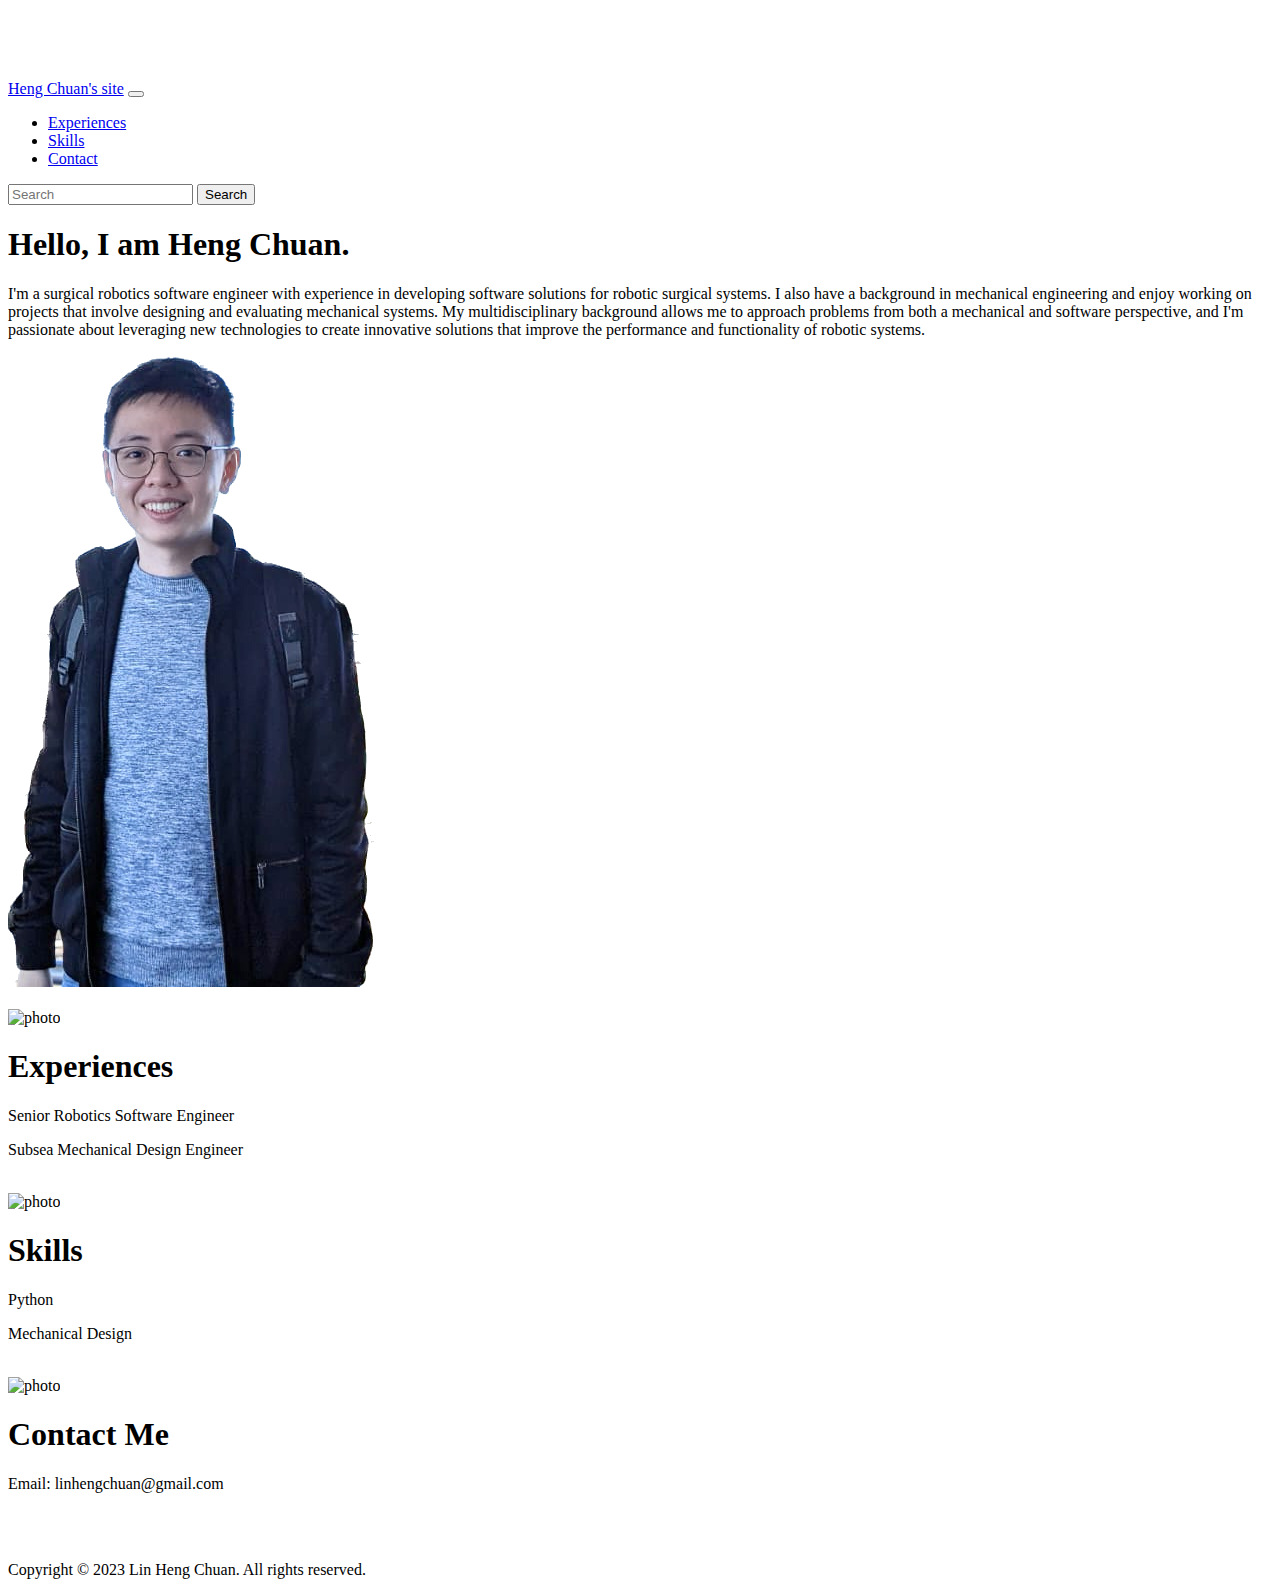
==== index.html @ 56479163 "Add icon and footer" ====
<!DOCTYPE html>
<html lang="en" data-bs-theme="auto">
  <head>
    <meta charset="UTF-8" />
    <meta http-equiv="X-UA-Compatible" content="IE=edge" />
    <meta name="viewport" content="width=device-width, initial-scale=1.0" />
    <link
      rel="apple-touch-icon"
      sizes="180x180"
      href="./assets/icon/apple-touch-icon.png"
    />
    <link
      rel="icon"
      type="image/png"
      sizes="32x32"
      href="./assets/icon/favicon-32x32.png"
    />
    <link
      rel="icon"
      type="image/png"
      sizes="16x16"
      href="./assets/icon/favicon-16x16.png"
    />
    <link rel="manifest" href="./assets/icon/site.webmanifest" />

    <link
      href="https://cdn.jsdelivr.net/npm/bootstrap@5.3.0-alpha3/dist/css/bootstrap.min.css"
      rel="stylesheet"
      integrity="sha384-KK94CHFLLe+nY2dmCWGMq91rCGa5gtU4mk92HdvYe+M/SXH301p5ILy+dN9+nJOZ"
      crossorigin="anonymous"
    />
    <title>Heng Chuan's Site</title>
    <link href="./assets/css/style.css" rel="stylesheet" />
  </head>
  <body>
    <!-- nav bar -->
    <nav class="navbar navbar-expand-md navbar-dark fixed-top bg-dark">
      <div class="container-fluid">
        <a class="navbar-brand" href="#">Heng Chuan's site</a>
        <button
          class="navbar-toggler"
          type="button"
          data-bs-toggle="collapse"
          data-bs-target="#navbarCollapse"
          aria-controls="navbarCollapse"
          aria-expanded="false"
          aria-label="Toggle navigation"
        >
          <span class="navbar-toggler-icon"></span>
        </button>
        <div class="collapse navbar-collapse" id="navbarCollapse">
          <ul class="navbar-nav me-auto mb-2 mb-md-0">
            <li class="nav-item">
              <a class="nav-link active" href="#experiences">Experiences</a>
            </li>
            <!-- <li class="nav-item">
              <a class="nav-link active" href="#">Projects</a>
            </li> -->
            <li class="nav-item">
              <a class="nav-link active" href="#skills">Skills</a>
            </li>
            <li class="nav-item">
              <a class="nav-link active" href="#contact">Contact</a>
            </li>
          </ul>
          <form class="d-flex" role="search">
            <input
              class="form-control me-2"
              type="search"
              placeholder="Search"
              aria-label="Search"
            />
            <button class="btn btn-outline-success" type="submit">
              Search
            </button>
          </form>
        </div>
      </div>
    </nav>

    <!-- body -->
    <main class="container text-center">
      <!-- Intro content -->
      <div class="bg-body-tertiary p-5 rounded">
        <div class="row">
          <div class="col-md-8">
            <h1>Hello, I am Heng Chuan.</h1>
            <p>
              I'm a surgical robotics software engineer with experience in
              developing software solutions for robotic surgical systems. I also
              have a background in mechanical engineering and enjoy working on
              projects that involve designing and evaluating mechanical systems.
              My multidisciplinary background allows me to approach problems
              from both a mechanical and software perspective, and I'm
              passionate about leveraging new technologies to create innovative
              solutions that improve the performance and functionality of
              robotic systems.
            </p>
          </div>
          <div class="col">
            <img
              class="img-fluid rounded w-50"
              src="./assets/photos/hc_photo1.png"
              alt="photo"
            />
          </div>
        </div>
      </div>
      <br />

      <!-- Experience Content -->
      <div class="bg-body-tertiary p-5 rounded" id="experiences">
        <div class="row">
          <div class="col">
            <img
              class="img-fluid rounded w-50"
              src="https://cdn-icons-png.flaticon.com/512/1243/1243560.png"
              alt="photo"
            />
          </div>
          <div class="col-md-8">
            <h1>Experiences</h1>
            <p>Senior Robotics Software Engineer</p>
            <p>Subsea Mechanical Design Engineer</p>
          </div>
        </div>
      </div>
      <br />

      <!-- Project Content -->
      <!-- <div class="bg-body-tertiary p-5 rounded" id="experiences">
        <div class="row">
          <div class="col">
            <img
              class="img-fluid rounded w-50"
              src="https://cdn-icons-png.flaticon.com/512/1087/1087927.png"
              alt="Project icon"
            />
          </div>
          <div class="col-md-8">
            <h1>Personal Projects</h1>
            <p></p>
            <p></p>
          </div>
        </div>
      </div>
      <br /> -->

      <!-- Skill Content -->
      <div class="bg-body-tertiary p-5 rounded" id="skills">
        <div class="row">
          <div class="col">
            <img
              class="img-fluid rounded w-50"
              src="https://cdn-icons-png.flaticon.com/512/2502/2502399.png"
              alt="photo"
            />
          </div>
          <div class="col-md-8">
            <h1>Skills</h1>
            <p>Python</p>
            <p>Mechanical Design</p>
          </div>
        </div>
      </div>
      <br />

      <!-- Contact Me Content -->
      <div class="bg-body-tertiary p-5 rounded" id="contact">
        <div class="row">
          <div class="col">
            <img
              class="img-fluid rounded w-50"
              src="https://cdn-icons-png.flaticon.com/512/3095/3095583.png"
              alt="photo"
            />
          </div>
          <div class="col-md-8">
            <h1>Contact Me</h1>
            <p>Email: linhengchuan@gmail.com</p>
            <a href="https://www.linkedin.com/in/heng-chuan-lin/">
              <img
                style="width: 50px"
                src="https://cdn-icons-png.flaticon.com/512/3536/3536505.png"
                alt=""
              />
            </a>
          </div>
        </div>
      </div>
      <br />
    </main>

    <p class="bg-dark text-white m-0 small">
      Copyright &copy 2023 Lin Heng Chuan. All rights reserved.
    </p>

    <script
      src="https://cdn.jsdelivr.net/npm/bootstrap@5.3.0-alpha3/dist/js/bootstrap.bundle.min.js"
      integrity="sha384-ENjdO4Dr2bkBIFxQpeoTz1HIcje39Wm4jDKdf19U8gI4ddQ3GYNS7NTKfAdVQSZe"
      crossorigin="anonymous"
    ></script>
  </body>
</html>
---- assets/css/style.css ----
body {
  min-height: 75rem;
  padding-top: 4.5rem;
}

/* .footer {
  position: fixed;
  left: 0;
  bottom: 0;
  width: 100%;
  height: auto;
  margin: 0;
} */

/* .bd-placeholder-img {
font-size: 1.125rem;
text-anchor: middle;
-webkit-user-select: none;
-moz-user-select: none;
user-select: none;
}

@media (min-width: 768px) {
.bd-placeholder-img-lg {
    font-size: 3.5rem;
}
}

.b-example-divider {
width: 100%;
height: 3rem;
background-color: rgba(0, 0, 0, .1);
border: solid rgba(0, 0, 0, .15);
border-width: 1px 0;
box-shadow: inset 0 .5em 1.5em rgba(0, 0, 0, .1), inset 0 .125em .5em rgba(0, 0, 0, .15);
}

.b-example-vr {
flex-shrink: 0;
width: 1.5rem;
height: 100vh;
}

.bi {
vertical-align: -.125em;
fill: currentColor;
}

.nav-scroller {
position: relative;
z-index: 2;
height: 2.75rem;
overflow-y: hidden;
}

.nav-scroller .nav {
display: flex;
flex-wrap: nowrap;
padding-bottom: 1rem;
margin-top: -1px;
overflow-x: auto;
text-align: center;
white-space: nowrap;
-webkit-overflow-scrolling: touch;
}

.btn-bd-primary {
--bd-violet-bg: #712cf9;
--bd-violet-rgb: 112.520718, 44.062154, 249.437846;

--bs-btn-font-weight: 600;
--bs-btn-color: var(--bs-white);
--bs-btn-bg: var(--bd-violet-bg);
--bs-btn-border-color: var(--bd-violet-bg);
--bs-btn-hover-color: var(--bs-white);
--bs-btn-hover-bg: #6528e0;
--bs-btn-hover-border-color: #6528e0;
--bs-btn-focus-shadow-rgb: var(--bd-violet-rgb);
--bs-btn-active-color: var(--bs-btn-hover-color);
--bs-btn-active-bg: #5a23c8;
--bs-btn-active-border-color: #5a23c8;
}
.bd-mode-toggle {
z-index: 1500;
} */
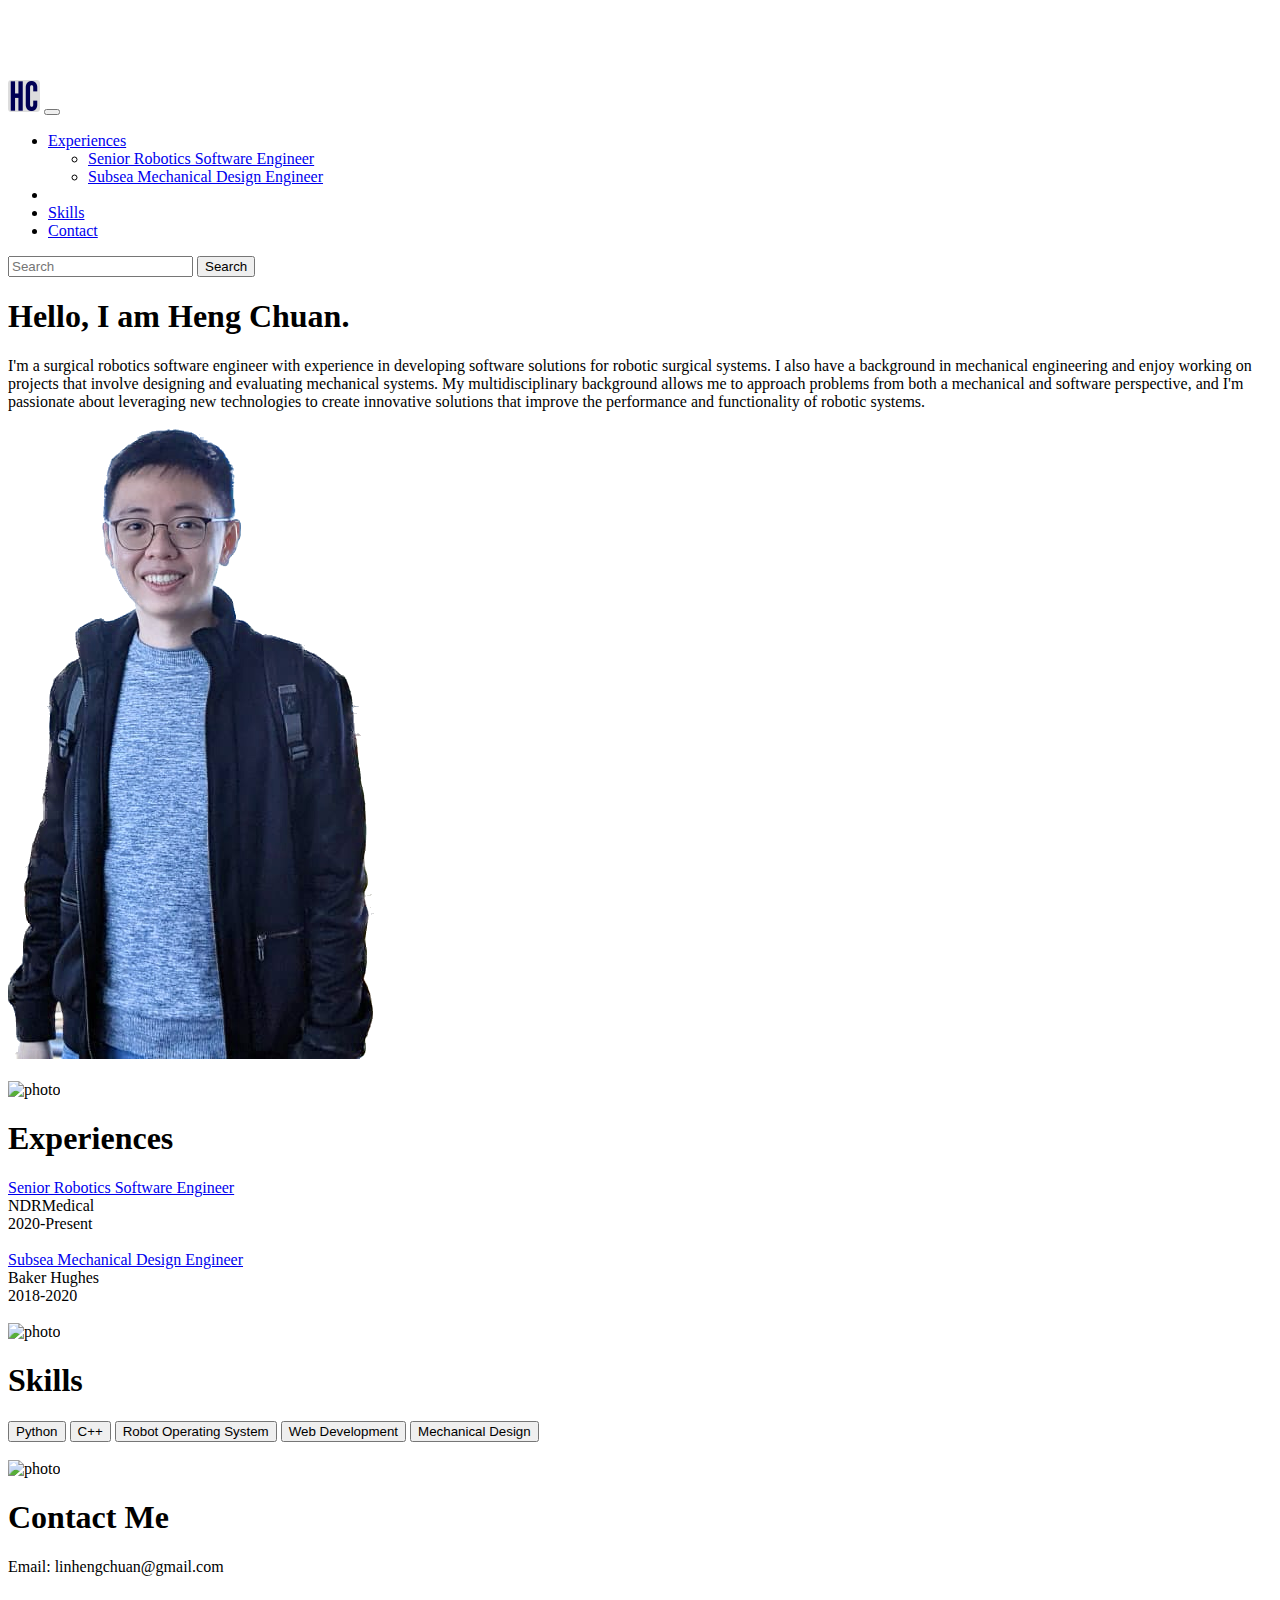
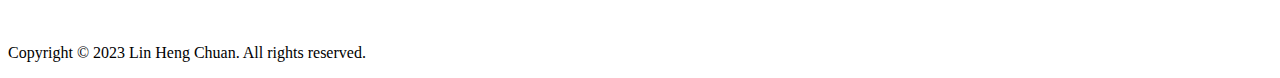
==== commit 0e61a6d3: "Add photo and work exp" ====
--- a/index.html
+++ b/index.html
@@ -36,7 +36,7 @@
     <!-- nav bar -->
     <nav class="navbar navbar-expand-md navbar-dark fixed-top bg-dark">
       <div class="container-fluid">
-        <a class="navbar-brand" href="#">Heng Chuan's site</a>
+        <a class="navbar-brand" href="./index.html"><img src="./assets/icon/favicon-32x32.png" alt=""></a>
         <button
           class="navbar-toggler"
           type="button"
@@ -50,26 +50,33 @@
         </button>
         <div class="collapse navbar-collapse" id="navbarCollapse">
           <ul class="navbar-nav me-auto mb-2 mb-md-0">
-            <li class="nav-item">
-              <a class="nav-link active" href="#experiences">Experiences</a>
+            <li class="nav-item dropdown">
+              <a class="nav-link dropdown-toggle active" href="./index.html#experiences" data-bs-toggle="dropdown" aria-expanded="false">Experiences</a>
+              <ul class="dropdown-menu">
+                <li><a class="dropdown-item" href="./work_experiences.html#robotics_software_engineer">Senior Robotics Software Engineer</a></li>
+                <li><a class="dropdown-item" href="./work_experiences.html#mechanical_design_engineer">Subsea Mechanical Design Engineer</a></li>
+              </ul>
             </li>
+          <li class="nav-item">
             <!-- <li class="nav-item">
-              <a class="nav-link active" href="#">Projects</a>
+              <a class="nav-link active" href="./index.html#projects">Projects</a>
             </li> -->
             <li class="nav-item">
-              <a class="nav-link active" href="#skills">Skills</a>
+              <a class="nav-link active" href="./index.html#skills">Skills</a>
             </li>
             <li class="nav-item">
-              <a class="nav-link active" href="#contact">Contact</a>
+              <a class="nav-link active" href="./index.html#contact">Contact</a>
             </li>
           </ul>
-          <form class="d-flex" role="search">
+          <form class="d-flex" role="search" action="https://www.google.com/search" method="get">
             <input
               class="form-control me-2"
               type="search"
               placeholder="Search"
               aria-label="Search"
-            />
+              name="q"
+            />
+            <input type="hidden" name="sitesearch" value="linhengchuan.github.io">
             <button class="btn btn-outline-success" type="submit">
               Search
             </button>
@@ -100,13 +107,13 @@
           <div class="col">
             <img
               class="img-fluid rounded w-50"
-              src="./assets/photos/hc_photo1.png"
-              alt="photo"
-            />
-          </div>
-        </div>
-      </div>
-      <br />
+              src="./assets/photos/hc-photo1.png"
+              alt="photo"
+            />
+          </div>
+        </div>
+      </div>
+      <br>
 
       <!-- Experience Content -->
       <div class="bg-body-tertiary p-5 rounded" id="experiences">
@@ -120,13 +127,29 @@
           </div>
           <div class="col-md-8">
             <h1>Experiences</h1>
-            <p>Senior Robotics Software Engineer</p>
-            <p>Subsea Mechanical Design Engineer</p>
-          </div>
-        </div>
-      </div>
-      <br />
-
+            <div class="bg-body-tertiary p-5 rounded">
+              <div class="row">
+                <div class="col"><a href="./work_experiences.html#robotics_software_engineer">Senior Robotics Software Engineer</a>
+                </div>
+                <div class="col">NDRMedical
+                </div>                
+                <div class="col">2020-Present
+                </div>
+              </div>
+              <br>
+              <div class="row">
+                <div class="col"><a href="./work_experiences.html#mechanical_design_engineer">Subsea Mechanical Design Engineer</a>
+                </div>
+                <div class="col">Baker Hughes
+                </div>                
+                <div class="col">2018-2020
+                </div>
+              </div>
+            </div>
+          </div>
+        </div>
+      </div>
+      <br>
       <!-- Project Content -->
       <!-- <div class="bg-body-tertiary p-5 rounded" id="experiences">
         <div class="row">
@@ -144,8 +167,7 @@
           </div>
         </div>
       </div>
-      <br /> -->
-
+      <br> -->
       <!-- Skill Content -->
       <div class="bg-body-tertiary p-5 rounded" id="skills">
         <div class="row">
@@ -158,13 +180,15 @@
           </div>
           <div class="col-md-8">
             <h1>Skills</h1>
-            <p>Python</p>
-            <p>Mechanical Design</p>
-          </div>
-        </div>
-      </div>
-      <br />
-
+            <button type="button" class="btn btn-secondary m-1">Python</button>
+            <button type="button" class="btn btn-secondary m-1">C++</button>
+            <button type="button" class="btn btn-secondary m-1">Robot Operating System</button>
+            <button type="button" class="btn btn-secondary m-1">Web Development</button>
+            <button type="button" class="btn btn-secondary m-1">Mechanical Design</button>
+          </div>
+        </div>
+      </div>
+      <br>
       <!-- Contact Me Content -->
       <div class="bg-body-tertiary p-5 rounded" id="contact">
         <div class="row">
@@ -188,7 +212,7 @@
           </div>
         </div>
       </div>
-      <br />
+      <br>
     </main>
 
     <p class="bg-dark text-white m-0 small">
@@ -200,5 +224,8 @@
       integrity="sha384-ENjdO4Dr2bkBIFxQpeoTz1HIcje39Wm4jDKdf19U8gI4ddQ3GYNS7NTKfAdVQSZe"
       crossorigin="anonymous"
     ></script>
+    <script src="https://cdn.jsdelivr.net/npm/popper.js@1.14.7/dist/umd/popper.min.js" integrity="sha384-UO2eT0CpHqdSJQ6hJty5KVphtPhzWj9WO1clHTMGa3JDZwrnQq4sF86dIHNDz0W1" crossorigin="anonymous"></script>
+    <script src="https://cdn.jsdelivr.net/npm/bootstrap@4.3.1/dist/js/bootstrap.min.js" integrity="sha384-JjSmVgyd0p3pXB1rRibZUAYoIIy6OrQ6VrjIEaFf/nJGzIxFDsf4x0xIM+B07jRM" crossorigin="anonymous"></script>
+    <script src="./assets/js/search.js"></script>
   </body>
 </html>
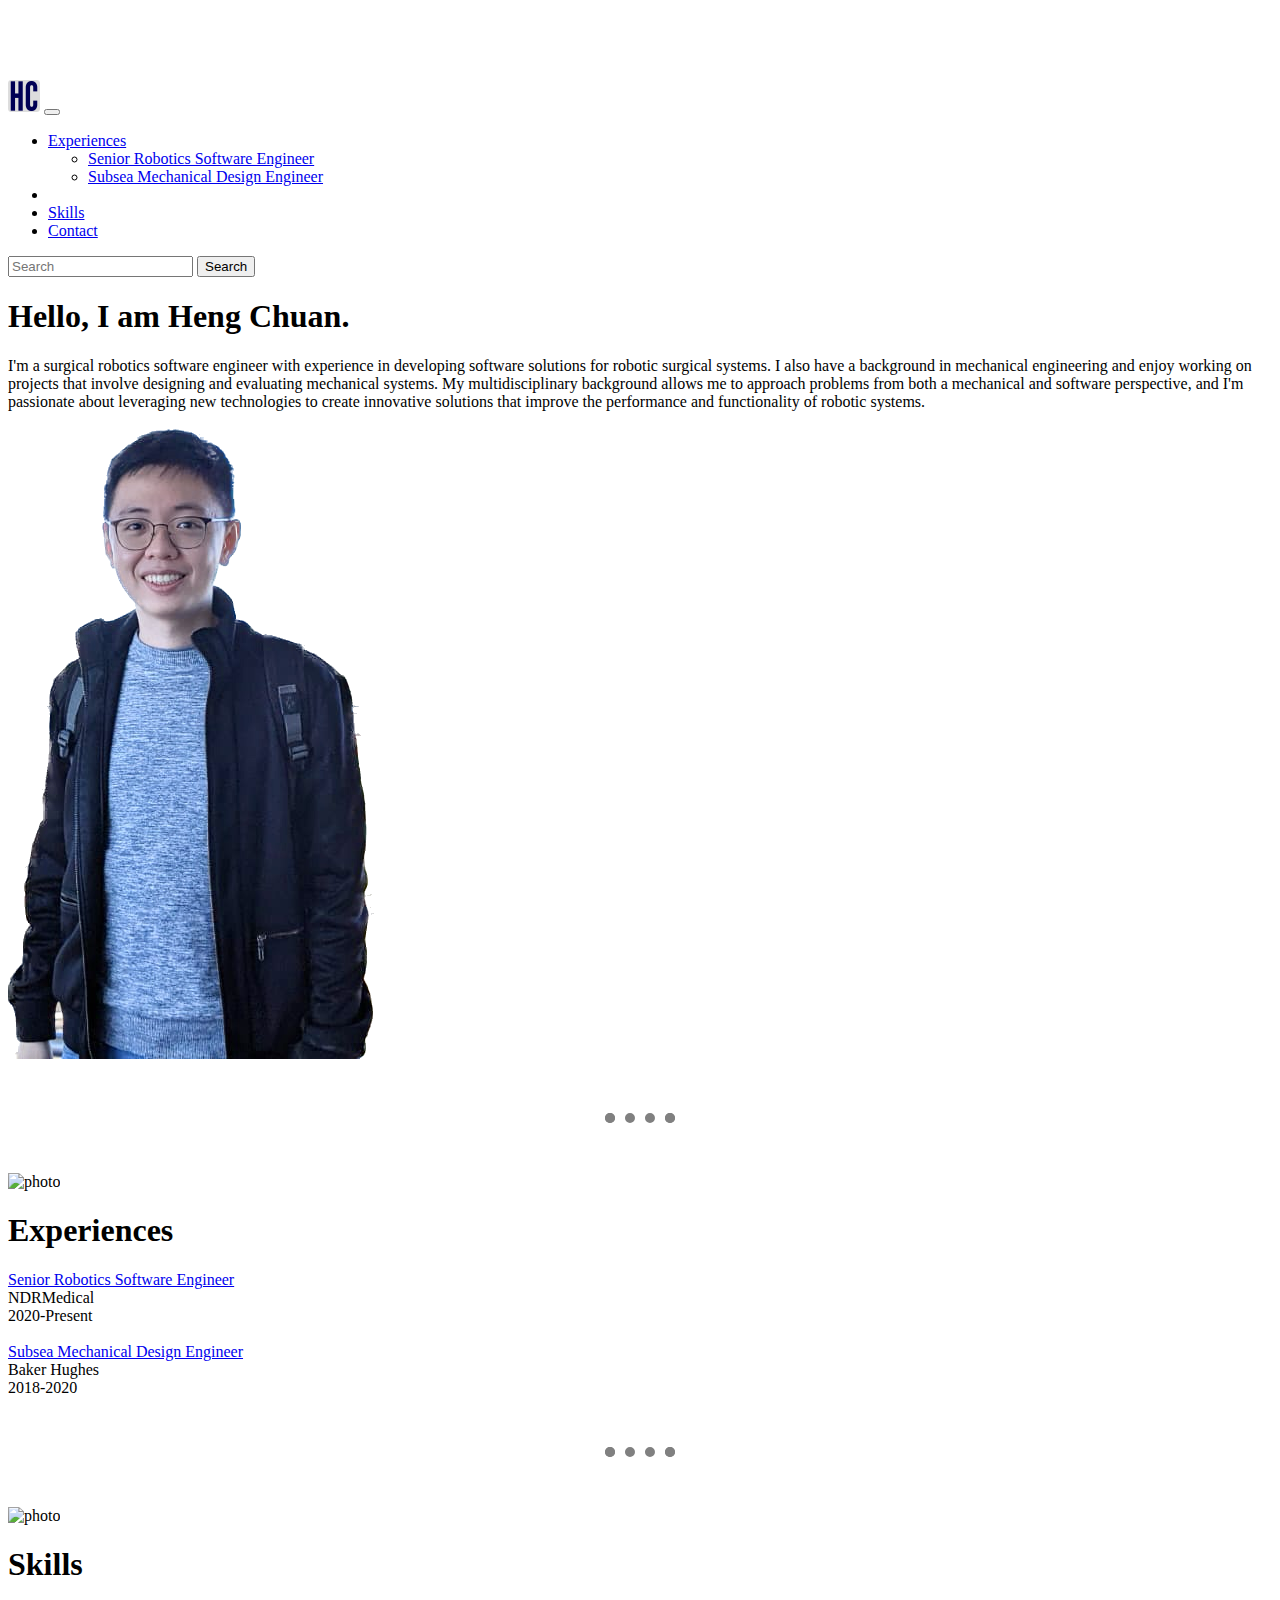
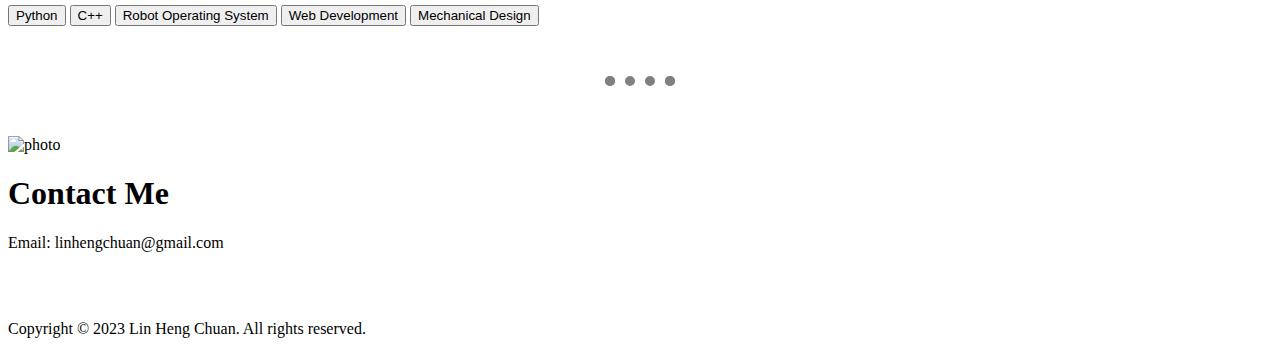
==== commit 14760386: "Update break format" ====
--- a/index.html
+++ b/index.html
@@ -36,7 +36,9 @@
     <!-- nav bar -->
     <nav class="navbar navbar-expand-md navbar-dark fixed-top bg-dark">
       <div class="container-fluid">
-        <a class="navbar-brand" href="./index.html"><img src="./assets/icon/favicon-32x32.png" alt=""></a>
+        <a class="navbar-brand" href="./index.html"
+          ><img src="./assets/icon/favicon-32x32.png" alt=""
+        /></a>
         <button
           class="navbar-toggler"
           type="button"
@@ -51,16 +53,36 @@
         <div class="collapse navbar-collapse" id="navbarCollapse">
           <ul class="navbar-nav me-auto mb-2 mb-md-0">
             <li class="nav-item dropdown">
-              <a class="nav-link dropdown-toggle active" href="./index.html#experiences" data-bs-toggle="dropdown" aria-expanded="false">Experiences</a>
+              <a
+                class="nav-link dropdown-toggle active"
+                href="./index.html#experiences"
+                data-bs-toggle="dropdown"
+                aria-expanded="false"
+                >Experiences</a
+              >
               <ul class="dropdown-menu">
-                <li><a class="dropdown-item" href="./work_experiences.html#robotics_software_engineer">Senior Robotics Software Engineer</a></li>
-                <li><a class="dropdown-item" href="./work_experiences.html#mechanical_design_engineer">Subsea Mechanical Design Engineer</a></li>
+                <li>
+                  <a
+                    class="dropdown-item"
+                    href="./work_experiences.html#robotics_software_engineer"
+                    >Senior Robotics Software Engineer</a
+                  >
+                </li>
+                <li>
+                  <a
+                    class="dropdown-item"
+                    href="./work_experiences.html#mechanical_design_engineer"
+                    >Subsea Mechanical Design Engineer</a
+                  >
+                </li>
               </ul>
             </li>
-          <li class="nav-item">
-            <!-- <li class="nav-item">
+            <li class="nav-item">
+              <!-- <li class="nav-item">
               <a class="nav-link active" href="./index.html#projects">Projects</a>
             </li> -->
+            </li>
+
             <li class="nav-item">
               <a class="nav-link active" href="./index.html#skills">Skills</a>
             </li>
@@ -68,7 +90,12 @@
               <a class="nav-link active" href="./index.html#contact">Contact</a>
             </li>
           </ul>
-          <form class="d-flex" role="search" action="https://www.google.com/search" method="get">
+          <form
+            class="d-flex"
+            role="search"
+            action="https://www.google.com/search"
+            method="get"
+          >
             <input
               class="form-control me-2"
               type="search"
@@ -76,7 +103,11 @@
               aria-label="Search"
               name="q"
             />
-            <input type="hidden" name="sitesearch" value="linhengchuan.github.io">
+            <input
+              type="hidden"
+              name="sitesearch"
+              value="linhengchuan.github.io"
+            />
             <button class="btn btn-outline-success" type="submit">
               Search
             </button>
@@ -88,7 +119,7 @@
     <!-- body -->
     <main class="container text-center">
       <!-- Intro content -->
-      <div class="bg-body-tertiary p-5 rounded">
+      <div class="bg-secondary-subtle py-5 rounded">
         <div class="row">
           <div class="col-md-8">
             <h1>Hello, I am Heng Chuan.</h1>
@@ -113,10 +144,10 @@
           </div>
         </div>
       </div>
-      <br>
+      <div class="br-content"></div>
 
       <!-- Experience Content -->
-      <div class="bg-body-tertiary p-5 rounded" id="experiences">
+      <div class="bg-secondary-subtle py-5 rounded" id="experiences">
         <div class="row">
           <div class="col">
             <img
@@ -127,31 +158,33 @@
           </div>
           <div class="col-md-8">
             <h1>Experiences</h1>
-            <div class="bg-body-tertiary p-5 rounded">
+            <div class="bg-secondary-subtle py-5 rounded">
               <div class="row">
-                <div class="col"><a href="./work_experiences.html#robotics_software_engineer">Senior Robotics Software Engineer</a>
+                <div class="col">
+                  <a href="./work_experiences.html#robotics_software_engineer"
+                    >Senior Robotics Software Engineer</a
+                  >
                 </div>
-                <div class="col">NDRMedical
-                </div>                
-                <div class="col">2020-Present
+                <div class="col">NDRMedical</div>
+                <div class="col">2020-Present</div>
+              </div>
+              <br />
+              <div class="row">
+                <div class="col">
+                  <a href="./work_experiences.html#mechanical_design_engineer"
+                    >Subsea Mechanical Design Engineer</a
+                  >
                 </div>
-              </div>
-              <br>
-              <div class="row">
-                <div class="col"><a href="./work_experiences.html#mechanical_design_engineer">Subsea Mechanical Design Engineer</a>
-                </div>
-                <div class="col">Baker Hughes
-                </div>                
-                <div class="col">2018-2020
-                </div>
+                <div class="col">Baker Hughes</div>
+                <div class="col">2018-2020</div>
               </div>
             </div>
           </div>
         </div>
       </div>
-      <br>
+      <div class="br-content"></div>
       <!-- Project Content -->
-      <!-- <div class="bg-body-tertiary p-5 rounded" id="experiences">
+      <!-- <div class="bg-secondary-subtle py-5 rounded" id="experiences">
         <div class="row">
           <div class="col">
             <img
@@ -167,9 +200,9 @@
           </div>
         </div>
       </div>
-      <br> -->
+      <div class="br-content"></div>-->
       <!-- Skill Content -->
-      <div class="bg-body-tertiary p-5 rounded" id="skills">
+      <div class="bg-secondary-subtle py-5 rounded" id="skills">
         <div class="row">
           <div class="col">
             <img
@@ -182,15 +215,21 @@
             <h1>Skills</h1>
             <button type="button" class="btn btn-secondary m-1">Python</button>
             <button type="button" class="btn btn-secondary m-1">C++</button>
-            <button type="button" class="btn btn-secondary m-1">Robot Operating System</button>
-            <button type="button" class="btn btn-secondary m-1">Web Development</button>
-            <button type="button" class="btn btn-secondary m-1">Mechanical Design</button>
-          </div>
-        </div>
-      </div>
-      <br>
+            <button type="button" class="btn btn-secondary m-1">
+              Robot Operating System
+            </button>
+            <button type="button" class="btn btn-secondary m-1">
+              Web Development
+            </button>
+            <button type="button" class="btn btn-secondary m-1">
+              Mechanical Design
+            </button>
+          </div>
+        </div>
+      </div>
+      <div class="br-content"></div>
       <!-- Contact Me Content -->
-      <div class="bg-body-tertiary p-5 rounded" id="contact">
+      <div class="bg-secondary-subtle py-5 rounded" id="contact">
         <div class="row">
           <div class="col">
             <img
@@ -212,7 +251,7 @@
           </div>
         </div>
       </div>
-      <br>
+      <br />
     </main>
 
     <p class="bg-dark text-white m-0 small">
@@ -224,8 +263,16 @@
       integrity="sha384-ENjdO4Dr2bkBIFxQpeoTz1HIcje39Wm4jDKdf19U8gI4ddQ3GYNS7NTKfAdVQSZe"
       crossorigin="anonymous"
     ></script>
-    <script src="https://cdn.jsdelivr.net/npm/popper.js@1.14.7/dist/umd/popper.min.js" integrity="sha384-UO2eT0CpHqdSJQ6hJty5KVphtPhzWj9WO1clHTMGa3JDZwrnQq4sF86dIHNDz0W1" crossorigin="anonymous"></script>
-    <script src="https://cdn.jsdelivr.net/npm/bootstrap@4.3.1/dist/js/bootstrap.min.js" integrity="sha384-JjSmVgyd0p3pXB1rRibZUAYoIIy6OrQ6VrjIEaFf/nJGzIxFDsf4x0xIM+B07jRM" crossorigin="anonymous"></script>
+    <script
+      src="https://cdn.jsdelivr.net/npm/popper.js@1.14.7/dist/umd/popper.min.js"
+      integrity="sha384-UO2eT0CpHqdSJQ6hJty5KVphtPhzWj9WO1clHTMGa3JDZwrnQq4sF86dIHNDz0W1"
+      crossorigin="anonymous"
+    ></script>
+    <script
+      src="https://cdn.jsdelivr.net/npm/bootstrap@4.3.1/dist/js/bootstrap.min.js"
+      integrity="sha384-JjSmVgyd0p3pXB1rRibZUAYoIIy6OrQ6VrjIEaFf/nJGzIxFDsf4x0xIM+B07jRM"
+      crossorigin="anonymous"
+    ></script>
     <script src="./assets/js/search.js"></script>
   </body>
 </html>
--- a/assets/css/style.css
+++ b/assets/css/style.css
@@ -3,83 +3,11 @@
   padding-top: 4.5rem;
 }
 
-/* .footer {
-  position: fixed;
-  left: 0;
-  bottom: 0;
-  width: 100%;
-  height: auto;
-  margin: 0;
-} */
-
-/* .bd-placeholder-img {
-font-size: 1.125rem;
-text-anchor: middle;
--webkit-user-select: none;
--moz-user-select: none;
-user-select: none;
+.br-content {
+  border-style: dotted;
+  border-bottom: 100px;
+  border-color: grey;
+  border-width: 10px;
+  margin: 50px auto;
+  width: 50px;
 }
-
-@media (min-width: 768px) {
-.bd-placeholder-img-lg {
-    font-size: 3.5rem;
-}
-}
-
-.b-example-divider {
-width: 100%;
-height: 3rem;
-background-color: rgba(0, 0, 0, .1);
-border: solid rgba(0, 0, 0, .15);
-border-width: 1px 0;
-box-shadow: inset 0 .5em 1.5em rgba(0, 0, 0, .1), inset 0 .125em .5em rgba(0, 0, 0, .15);
-}
-
-.b-example-vr {
-flex-shrink: 0;
-width: 1.5rem;
-height: 100vh;
-}
-
-.bi {
-vertical-align: -.125em;
-fill: currentColor;
-}
-
-.nav-scroller {
-position: relative;
-z-index: 2;
-height: 2.75rem;
-overflow-y: hidden;
-}
-
-.nav-scroller .nav {
-display: flex;
-flex-wrap: nowrap;
-padding-bottom: 1rem;
-margin-top: -1px;
-overflow-x: auto;
-text-align: center;
-white-space: nowrap;
--webkit-overflow-scrolling: touch;
-}
-
-.btn-bd-primary {
---bd-violet-bg: #712cf9;
---bd-violet-rgb: 112.520718, 44.062154, 249.437846;
-
---bs-btn-font-weight: 600;
---bs-btn-color: var(--bs-white);
---bs-btn-bg: var(--bd-violet-bg);
---bs-btn-border-color: var(--bd-violet-bg);
---bs-btn-hover-color: var(--bs-white);
---bs-btn-hover-bg: #6528e0;
---bs-btn-hover-border-color: #6528e0;
---bs-btn-focus-shadow-rgb: var(--bd-violet-rgb);
---bs-btn-active-color: var(--bs-btn-hover-color);
---bs-btn-active-bg: #5a23c8;
---bs-btn-active-border-color: #5a23c8;
-}
-.bd-mode-toggle {
-z-index: 1500;
-} */
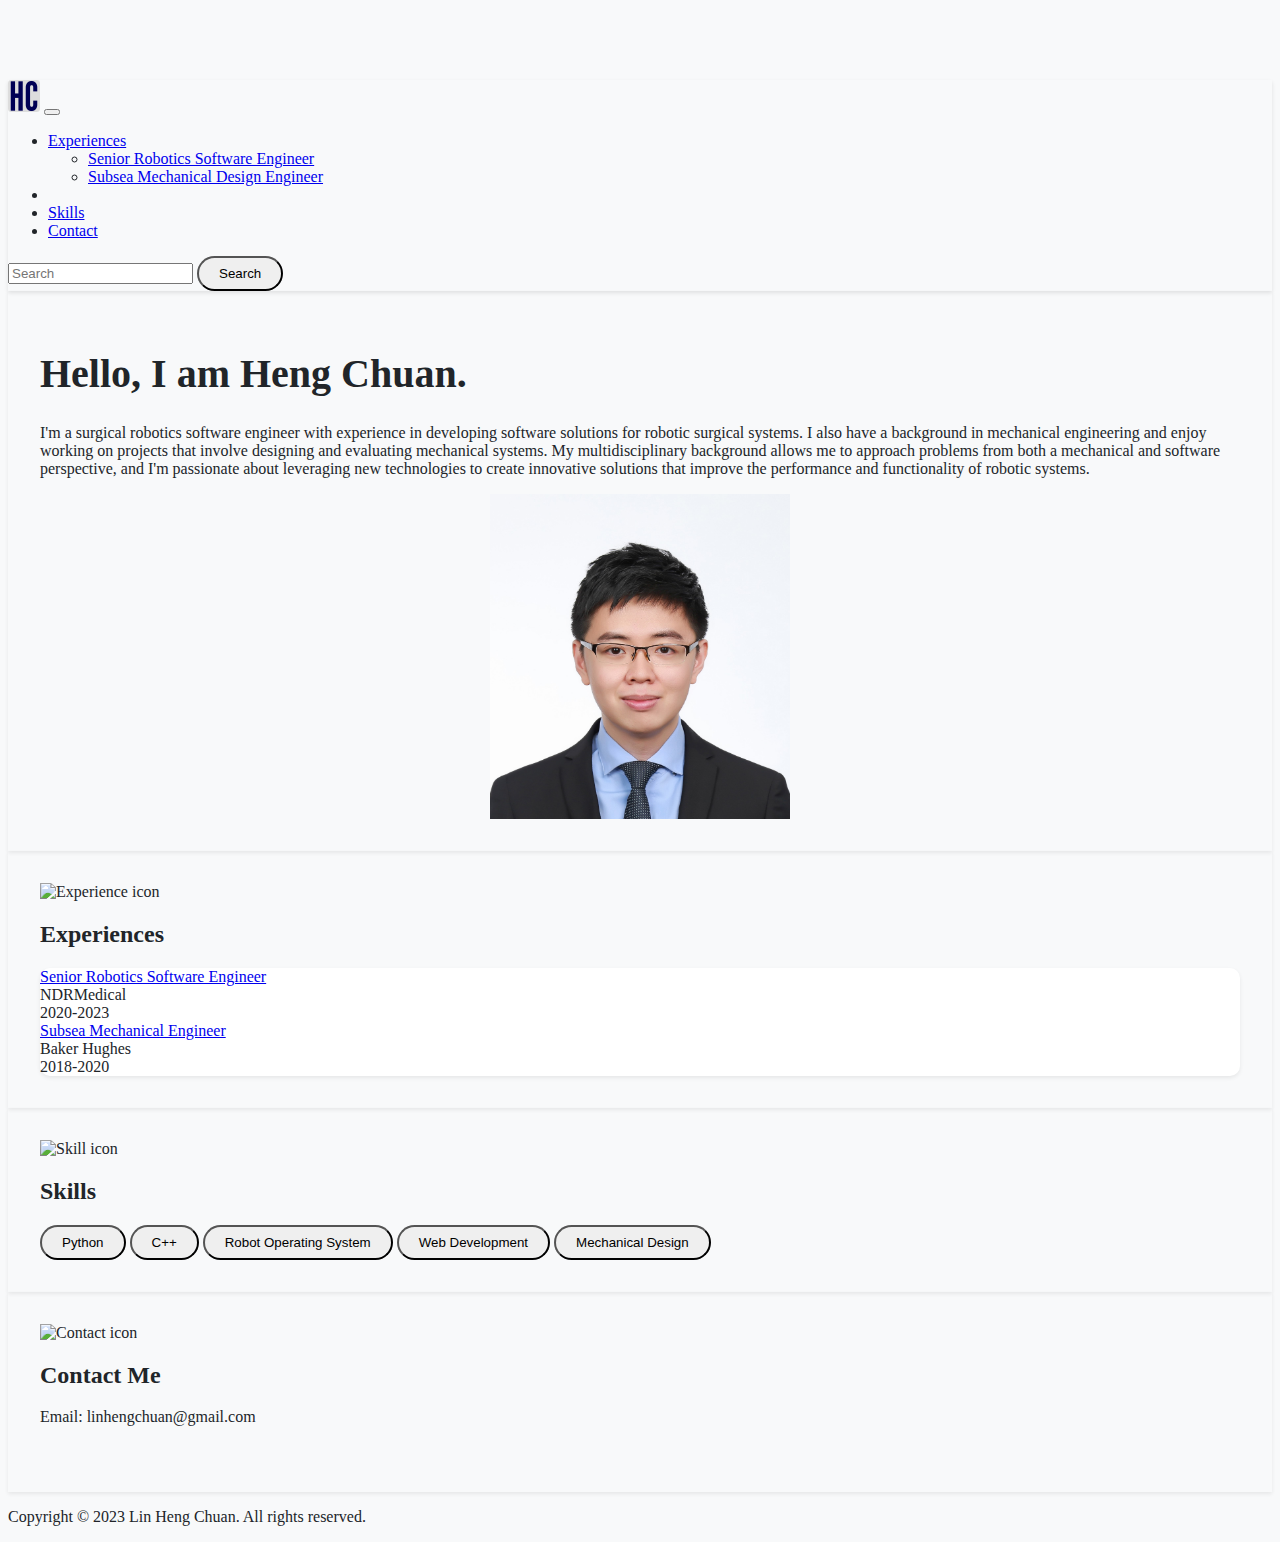
==== commit 7e8ac5de: "Update format" ====
--- a/index.html
+++ b/index.html
@@ -119,11 +119,13 @@
     <!-- body -->
     <main class="container text-center">
       <!-- Intro content -->
-      <div class="bg-secondary-subtle py-5 rounded">
-        <div class="row">
-          <div class="col-md-8">
-            <h1>Hello, I am Heng Chuan.</h1>
-            <p>
+      <section class="bg-light shadow-sm rounded p-5 mb-5">
+        <div class="row align-items-center">
+          <div class="col-md-8 text-start">
+            <h1 class="display-4 mb-4 responsive-heading">
+              Hello, I am Heng Chuan.
+            </h1>
+            <p class="lead text-secondary">
               I'm a surgical robotics software engineer with experience in
               developing software solutions for robotic surgical systems. I also
               have a background in mechanical engineering and enjoy working on
@@ -135,54 +137,60 @@
               robotic systems.
             </p>
           </div>
-          <div class="col">
-            <img
-              class="img-fluid rounded w-50"
-              src="./assets/photos/hc-photo1.png"
+          <div class="col-md-4">
+            <img
+              class="img-fluid rounded-circle shadow profile-img"
+              src="./assets\photos\hc-formal1.jpg"
               alt="photo"
             />
           </div>
         </div>
-      </div>
-      <div class="br-content"></div>
+      </section>
 
       <!-- Experience Content -->
-      <div class="bg-secondary-subtle py-5 rounded" id="experiences">
-        <div class="row">
-          <div class="col">
-            <img
-              class="img-fluid rounded w-50"
+      <section class="bg-light shadow-sm rounded p-5 mb-5" id="experiences">
+        <div class="row align-items-center">
+          <div class="col-md-4">
+            <img
+              class="img-fluid w-50 mb-4 mb-md-0"
               src="https://cdn-icons-png.flaticon.com/512/1243/1243560.png"
-              alt="photo"
-            />
-          </div>
-          <div class="col-md-8">
-            <h1>Experiences</h1>
-            <div class="bg-secondary-subtle py-5 rounded">
-              <div class="row">
-                <div class="col">
-                  <a href="./work_experiences.html#robotics_software_engineer"
-                    >Senior Robotics Software Engineer</a
-                  >
+              alt="Experience icon"
+            />
+          </div>
+          <div class="col-md-8 text-start">
+            <h2 class="display-5 mb-4">Experiences</h2>
+            <div class="card shadow-sm">
+              <div class="card-body">
+                <div class="row mb-3">
+                  <div class="col-md-5">
+                    <a
+                      href="./work_experiences.html#robotics_software_engineer"
+                      class="text-decoration-none"
+                    >
+                      Senior Robotics Software Engineer
+                    </a>
+                  </div>
+                  <div class="col-md-4">NDRMedical</div>
+                  <div class="col-md-3">2020-2023</div>
                 </div>
-                <div class="col">NDRMedical</div>
-                <div class="col">2020-Present</div>
-              </div>
-              <br />
-              <div class="row">
-                <div class="col">
-                  <a href="./work_experiences.html#mechanical_design_engineer"
-                    >Subsea Mechanical Design Engineer</a
-                  >
+                <div class="row">
+                  <div class="col-md-5">
+                    <a
+                      href="./work_experiences.html#mechanical_design_engineer"
+                      class="text-decoration-none"
+                    >
+                      Subsea Mechanical Engineer
+                    </a>
+                  </div>
+                  <div class="col-md-4">Baker Hughes</div>
+                  <div class="col-md-3">2018-2020</div>
                 </div>
-                <div class="col">Baker Hughes</div>
-                <div class="col">2018-2020</div>
               </div>
             </div>
           </div>
         </div>
-      </div>
-      <div class="br-content"></div>
+      </section>
+
       <!-- Project Content -->
       <!-- <div class="bg-secondary-subtle py-5 rounded" id="experiences">
         <div class="row">
@@ -201,18 +209,19 @@
         </div>
       </div>
       <div class="br-content"></div>-->
+
       <!-- Skill Content -->
-      <div class="bg-secondary-subtle py-5 rounded" id="skills">
-        <div class="row">
-          <div class="col">
-            <img
-              class="img-fluid rounded w-50"
+      <section class="bg-light shadow-sm rounded p-5 mb-5" id="skills">
+        <div class="row align-items-center">
+          <div class="col-md-4">
+            <img
+              class="img-fluid w-50 mb-4 mb-md-0"
               src="https://cdn-icons-png.flaticon.com/512/2502/2502399.png"
-              alt="photo"
-            />
-          </div>
-          <div class="col-md-8">
-            <h1>Skills</h1>
+              alt="Skill icon"
+            />
+          </div>
+          <div class="col-md-8 text-start">
+            <h2 class="display-5 mb-4">Skills</h2>
             <button type="button" class="btn btn-secondary m-1">Python</button>
             <button type="button" class="btn btn-secondary m-1">C++</button>
             <button type="button" class="btn btn-secondary m-1">
@@ -226,20 +235,20 @@
             </button>
           </div>
         </div>
-      </div>
-      <div class="br-content"></div>
+      </section>
+
       <!-- Contact Me Content -->
-      <div class="bg-secondary-subtle py-5 rounded" id="contact">
-        <div class="row">
-          <div class="col">
-            <img
-              class="img-fluid rounded w-50"
+      <section class="bg-light shadow-sm rounded p-5 mb-5" id="contact">
+        <div class="row align-items-center">
+          <div class="col-md-4">
+            <img
+              class="img-fluid w-50 mb-4 mb-md-0"
               src="https://cdn-icons-png.flaticon.com/512/3095/3095583.png"
-              alt="photo"
-            />
-          </div>
-          <div class="col-md-8">
-            <h1>Contact Me</h1>
+              alt="Contact icon"
+            />
+          </div>
+          <div class="col-md-8 text-start">
+            <h2 class="display-5 mb-4">Contact Me</h2>
             <p>Email: linhengchuan@gmail.com</p>
             <a href="https://www.linkedin.com/in/heng-chuan-lin/">
               <img
@@ -250,8 +259,7 @@
             </a>
           </div>
         </div>
-      </div>
-      <br />
+      </section>
     </main>
 
     <p class="bg-dark text-white m-0 small">
--- a/assets/css/style.css
+++ b/assets/css/style.css
@@ -1,13 +1,128 @@
 body {
   min-height: 75rem;
   padding-top: 4.5rem;
+  background-color: #f8f9fa;
+  color: #212529;
+}
+
+.navbar {
+  box-shadow: 0 2px 4px rgba(0, 0, 0, 0.1);
+}
+
+section {
+  transition: transform 0.2s;
+  padding: 2rem !important;
+}
+
+section:hover {
+  transform: translateY(-5px);
+}
+
+@media (max-width: 768px) {
+  section {
+    padding: 1rem !important;
+    margin-bottom: 1rem !important;
+  }
+
+  .card-body {
+    padding: 1rem !important;
+  }
+
+  .container {
+    padding-left: 0.5rem;
+    padding-right: 0.5rem;
+  }
 }
 
 .br-content {
-  border-style: dotted;
-  border-bottom: 100px;
-  border-color: grey;
-  border-width: 10px;
+  position: relative;
+  height: 50px;
   margin: 50px auto;
+  display: flex;
+  align-items: center;
+  justify-content: center;
+}
+
+.br-content::after {
+  content: "";
+  position: absolute;
   width: 50px;
+  height: 5px;
+  background: #dee2e6;
+  border-radius: 2.5px;
 }
+
+h1,
+h2,
+h3,
+h4,
+h5,
+h6 {
+  font-weight: 600;
+}
+
+.card {
+  border: none;
+  border-radius: 10px;
+  background: white;
+}
+
+.shadow-sm {
+  box-shadow: 0 0.125rem 0.25rem rgba(0, 0, 0, 0.075);
+}
+
+img {
+  transition: transform 0.2s;
+}
+
+img:hover {
+  transform: scale(1.05);
+}
+
+.btn {
+  border-radius: 20px;
+  padding: 8px 20px;
+  transition: all 0.2s;
+}
+
+.btn:hover {
+  transform: translateY(-2px);
+  box-shadow: 0 5px 15px rgba(0, 0, 0, 0.1);
+}
+
+.profile-img {
+  max-width: 300px;
+  width: 100%;
+  height: auto;
+  margin: 0 auto;
+  display: block;
+}
+
+@media (max-width: 768px) {
+  .profile-img {
+    max-width: 200px;
+  }
+}
+
+@media (max-width: 576px) {
+  .profile-img {
+    max-width: 150px;
+  }
+}
+
+.responsive-heading {
+  font-size: 2.5rem; /* Default size */
+  word-wrap: break-word;
+}
+
+@media (max-width: 768px) {
+  .responsive-heading {
+    font-size: 2rem;
+  }
+}
+
+@media (max-width: 576px) {
+  .responsive-heading {
+    font-size: 1.75rem;
+  }
+}
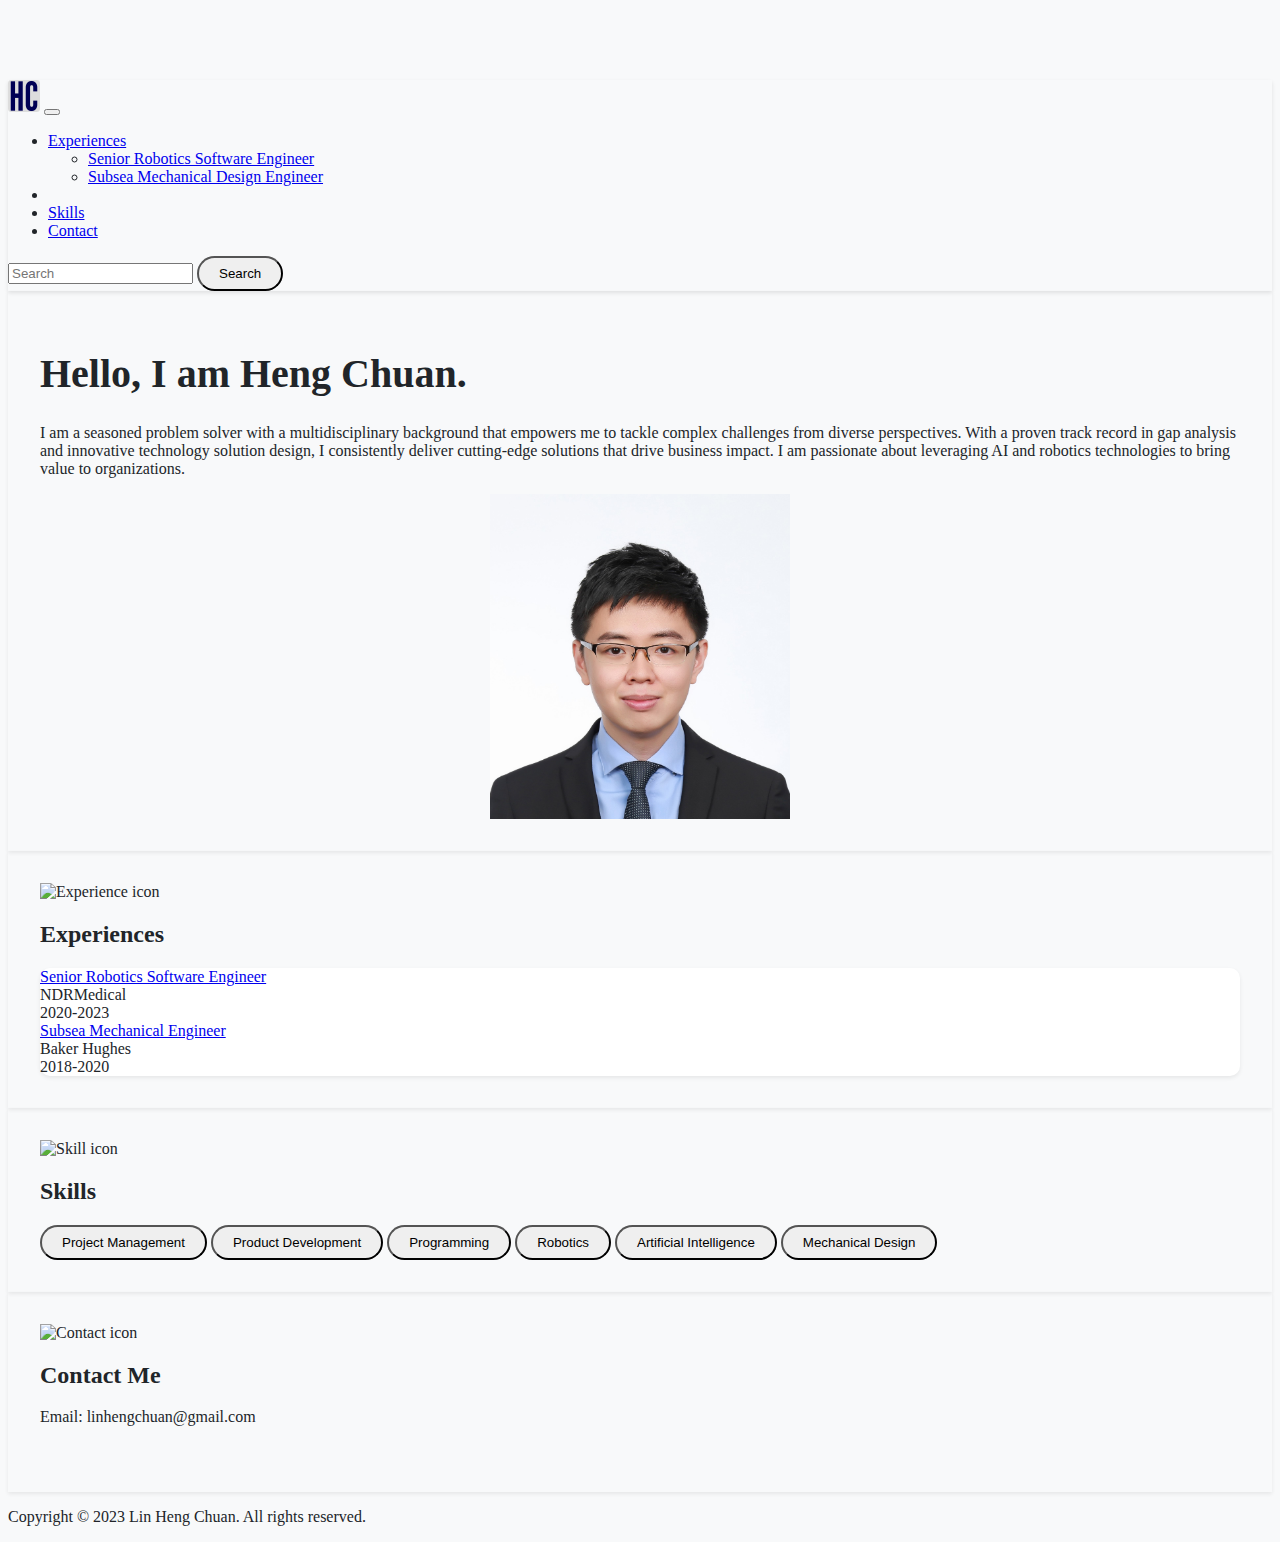
==== commit bd22294b: "Update skills and background" ====
--- a/index.html
+++ b/index.html
@@ -126,15 +126,13 @@
               Hello, I am Heng Chuan.
             </h1>
             <p class="lead text-secondary">
-              I'm a surgical robotics software engineer with experience in
-              developing software solutions for robotic surgical systems. I also
-              have a background in mechanical engineering and enjoy working on
-              projects that involve designing and evaluating mechanical systems.
-              My multidisciplinary background allows me to approach problems
-              from both a mechanical and software perspective, and I'm
-              passionate about leveraging new technologies to create innovative
-              solutions that improve the performance and functionality of
-              robotic systems.
+              I am a seasoned problem solver with a multidisciplinary background
+              that empowers me to tackle complex challenges from diverse
+              perspectives. With a proven track record in gap analysis and
+              innovative technology solution design, I consistently deliver
+              cutting-edge solutions that drive business impact. I am passionate
+              about leveraging AI and robotics technologies to bring value to
+              organizations.
             </p>
           </div>
           <div class="col-md-4">
@@ -222,13 +220,20 @@
           </div>
           <div class="col-md-8 text-start">
             <h2 class="display-5 mb-4">Skills</h2>
-            <button type="button" class="btn btn-secondary m-1">Python</button>
-            <button type="button" class="btn btn-secondary m-1">C++</button>
-            <button type="button" class="btn btn-secondary m-1">
-              Robot Operating System
-            </button>
-            <button type="button" class="btn btn-secondary m-1">
-              Web Development
+            <button type="button" class="btn btn-secondary m-1">
+              Project Management
+            </button>
+            <button type="button" class="btn btn-secondary m-1">
+              Product Development
+            </button>
+            <button type="button" class="btn btn-secondary m-1">
+              Programming
+            </button>
+            <button type="button" class="btn btn-secondary m-1">
+              Robotics
+            </button>
+            <button type="button" class="btn btn-secondary m-1">
+              Artificial Intelligence
             </button>
             <button type="button" class="btn btn-secondary m-1">
               Mechanical Design
--- a/assets/css/style.css
+++ b/assets/css/style.css
@@ -126,3 +126,23 @@
     font-size: 1.75rem;
   }
 }
+
+/* Add responsive icon sizing */
+section img.w-50 {
+  max-width: 150px;
+  width: 50%;
+}
+
+@media (max-width: 768px) {
+  section img.w-50 {
+    max-width: 100px;
+    width: 40%;
+  }
+}
+
+@media (max-width: 576px) {
+  section img.w-50 {
+    max-width: 80px;
+    width: 30%;
+  }
+}
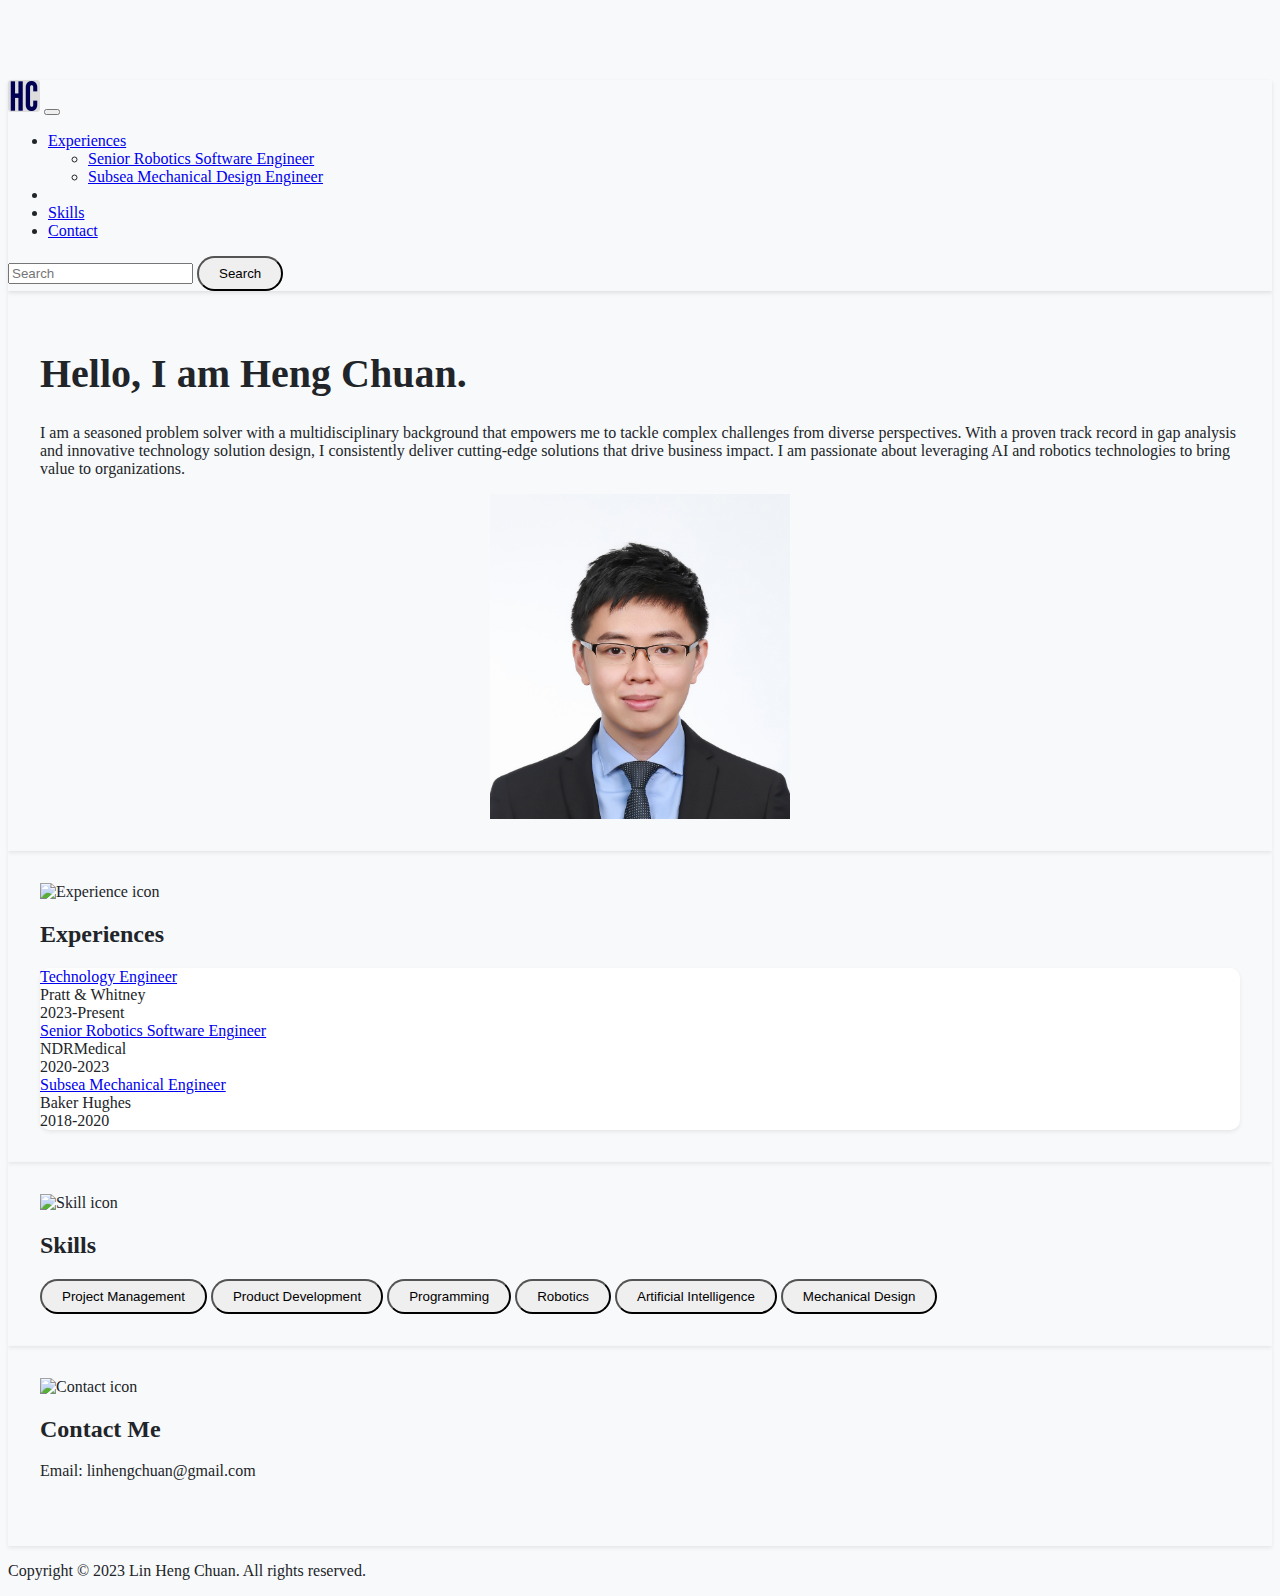
==== commit 4bdc8d4d: "Add pratt experience" ====
--- a/index.html
+++ b/index.html
@@ -162,6 +162,18 @@
                 <div class="row mb-3">
                   <div class="col-md-5">
                     <a
+                      href="./work_experiences.html#technology_engineer"
+                      class="text-decoration-none"
+                    >
+                      Technology Engineer
+                    </a>
+                  </div>
+                  <div class="col-md-4">Pratt & Whitney</div>
+                  <div class="col-md-3">2023-Present</div>
+                </div>
+                <div class="row mb-3">
+                  <div class="col-md-5">
+                    <a
                       href="./work_experiences.html#robotics_software_engineer"
                       class="text-decoration-none"
                     >
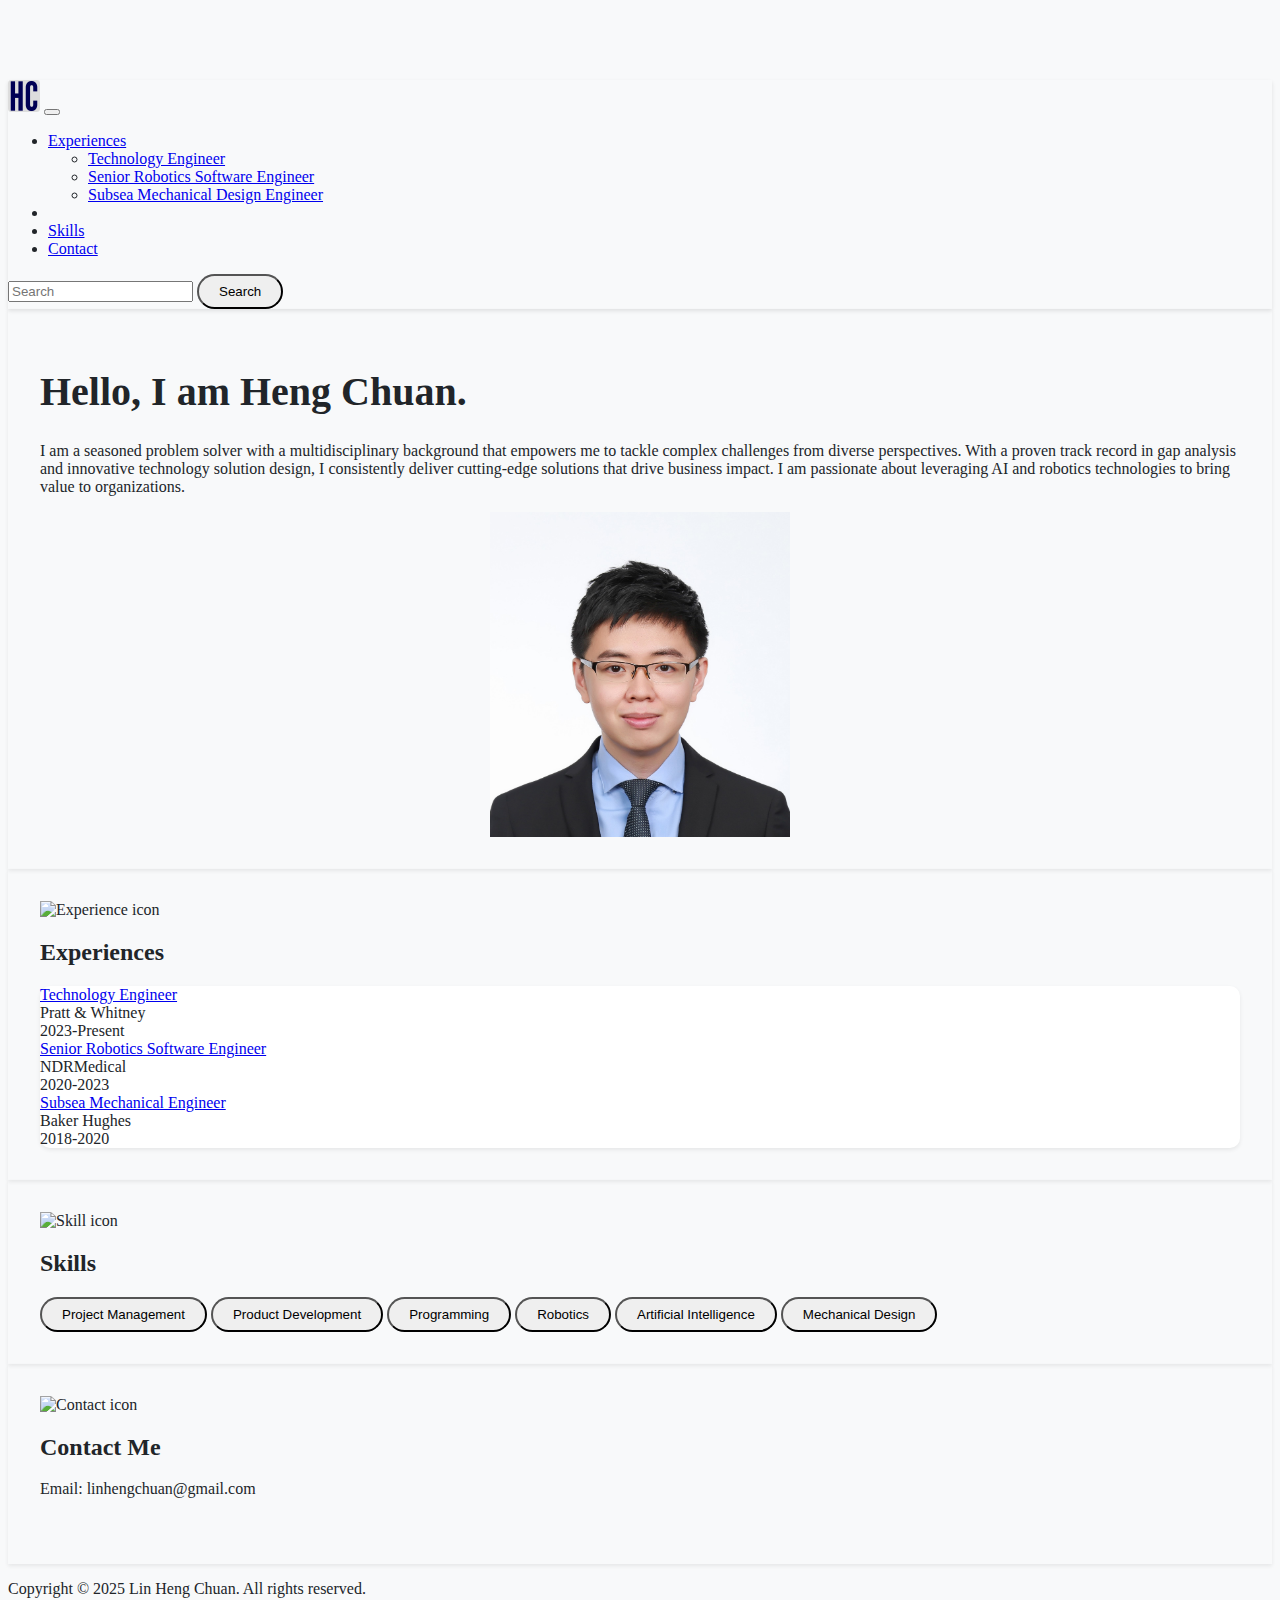
==== commit bc2f5aa4: "Add link and fix text" ====
--- a/index.html
+++ b/index.html
@@ -61,6 +61,13 @@
                 >Experiences</a
               >
               <ul class="dropdown-menu">
+                <li>
+                  <a
+                    class="dropdown-item"
+                    href="./work_experiences.html#technology_engineer"
+                    >Technology Engineer</a
+                  >
+                </li>
                 <li>
                   <a
                     class="dropdown-item"
@@ -280,7 +287,7 @@
     </main>
 
     <p class="bg-dark text-white m-0 small">
-      Copyright &copy 2023 Lin Heng Chuan. All rights reserved.
+      Copyright &copy 2025 Lin Heng Chuan. All rights reserved.
     </p>
 
     <script
